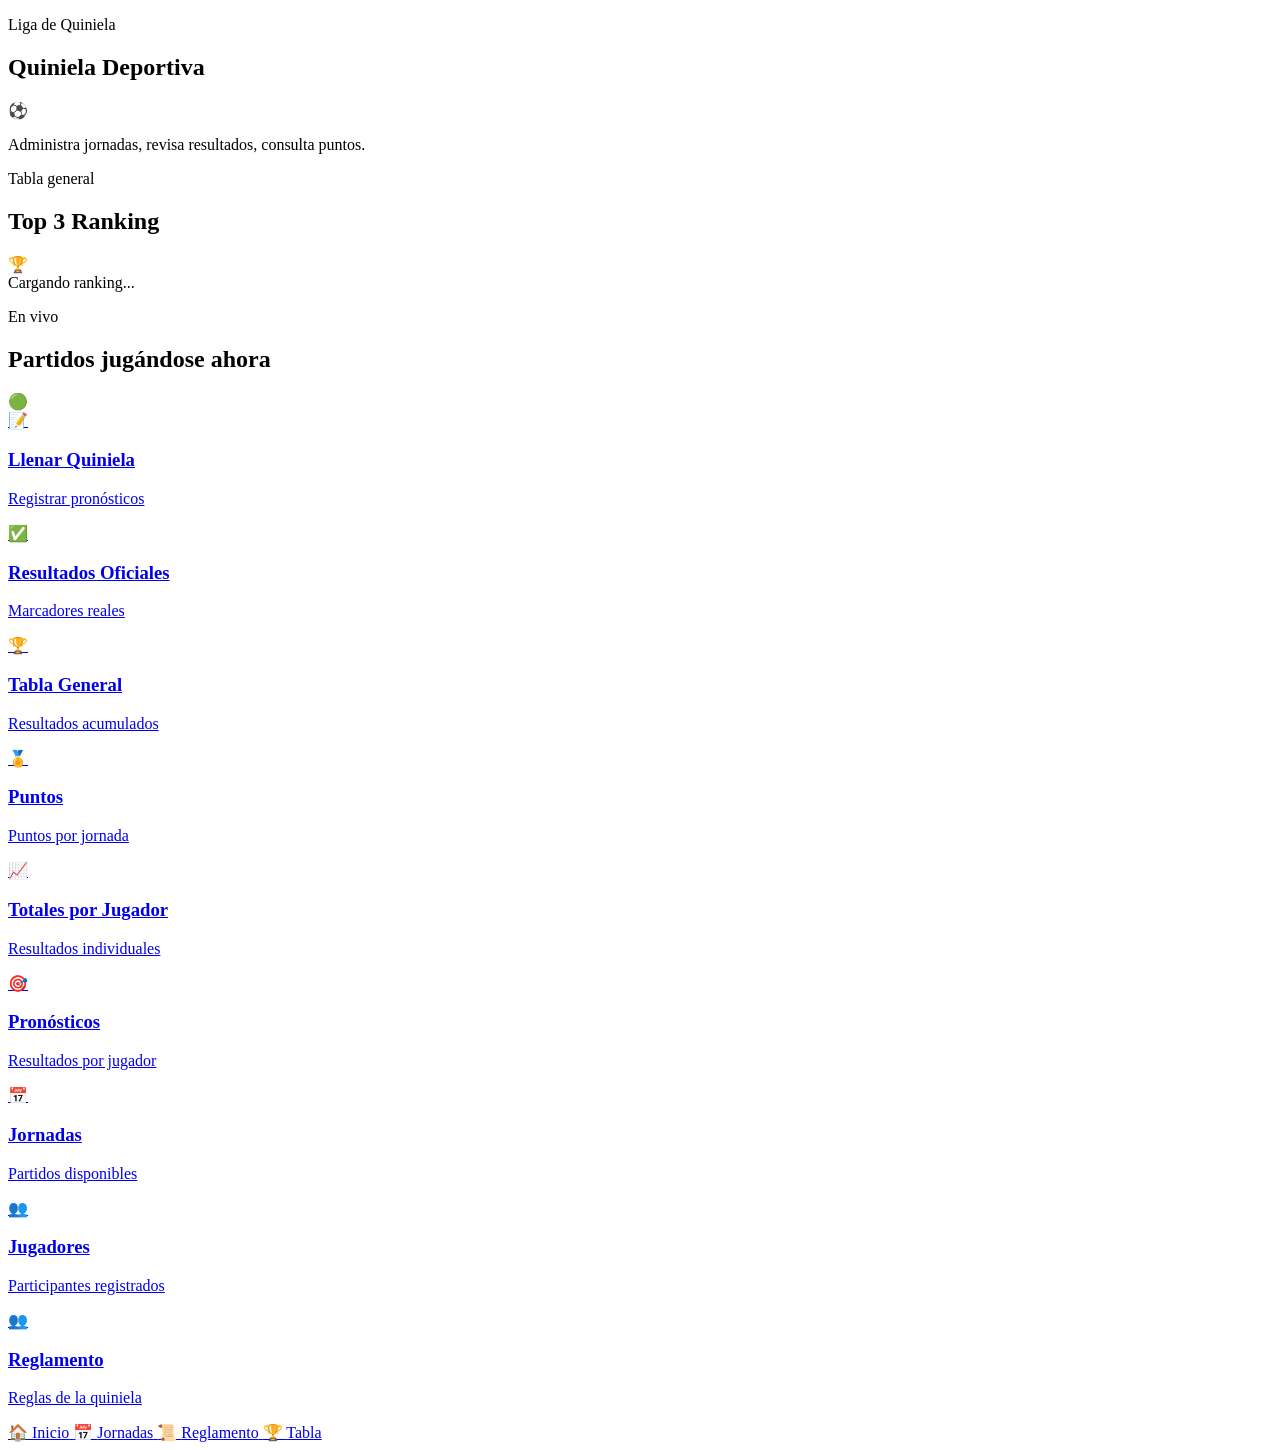
==== public/index.html @ 251a07fa "first commit quiniela mundialista" ====
<!DOCTYPE html>
<html lang="es">
<head>
  <meta charset="UTF-8" />
  <meta name="viewport" content="width=device-width, initial-scale=1.0" />

  <title>Quiniela Deportiva</title>

  <link rel="stylesheet" href="css/styles.css" />
</head>

<body class="app-body">

  <main class="mobile-shell">

    <section class="hero-card">
      <div class="hero-top">
        <div>
          <p class="eyebrow">Liga de Quiniela</p>
          <h1>Quiniela Deportiva</h1>
        </div>

        <div class="app-logo">⚽</div>
      </div>

      <p class="hero-text">
        Administra jornadas, revisa resultados, consulta puntos.
      </p>
    </section>    
    <section class="quick-actions">

    <section class="home-rotator">
  <section id="rankingCard" class="ranking-card rotator-panel active">
    <div class="ranking-header">
      <div>
        <p class="eyebrow">Tabla general</p>
        <h2>Top 3 Ranking</h2>
      </div>
      <div class="ranking-icon">🏆</div>
    </div>

    <div id="topRankingContainer">
      Cargando ranking...
    </div>
  </section>

  <section id="liveMatchesCard" class="live-card rotator-panel">
    <div class="live-header">
      <div>
        <p class="eyebrow">En vivo</p>
        <h2>Partidos jugándose ahora</h2>
      </div>
      <div class="live-icon">🟢</div>
    </div>

    <div id="liveMatchesContainer"></div>
  </section>
</section>





      <a class="action-card primary" href="llenar_jornada_user.html">
        <span class="icon">📝</span>

        <div>
          <h3>Llenar Quiniela</h3>
          <p>Registrar pronósticos</p>
        </div>
      </a>

      <a class="action-card" href="ver-resultados-oficiales.html">
        <span class="icon">✅</span>

        <div>
          <h3>Resultados Oficiales</h3>
          <p>Marcadores reales</p>
        </div>
      </a>

      <a class="action-card" href="resultados-totales.html">
        <span class="icon">🏆</span>

        <div>
          <h3>Tabla General</h3>
          <p>Resultados acumulados</p>
        </div>
      </a>      

      <a class="action-card" href="verResultados_puntos.html">
        <span class="icon">🏅</span>

        <div>
          <h3>Puntos</h3>
          <p>Puntos por jornada</p>
        </div>
      </a>

      <a class="action-card" href="ver_resultados_totales_de_jugadores.html">
        <span class="icon">📈</span>

        <div>
          <h3>Totales por Jugador</h3>
          <p>Resultados individuales</p>
        </div>
      </a>
      
      <a class="action-card" href="verResultados.html">
        <span class="icon">🎯</span>

        <div>
          <h3>Pronósticos</h3>
          <p>Resultados por jugador</p>
        </div>
      </a>

      <a class="action-card" href="ver_jornadas.html">
        <span class="icon">📅</span>

        <div>
          <h3>Jornadas</h3>
          <p>Partidos disponibles</p>
        </div>
      </a>

      <a class="action-card" href="ver_jugadores.html">
        <span class="icon">👥</span>

        <div>
          <h3>Jugadores</h3>
          <p>Participantes registrados</p>
        </div>
      </a>      

      <a class="action-card" href="reglamento_quiniela.html">
        <span class="icon">👥</span>

        <div>
          <h3>Reglamento</h3>
          <p>Reglas de la quiniela</p>
        </div>
      </a>      


    </section>

  </main>

  <nav class="bottom-nav">
  <a href="index.html" class="active">
    🏠
    <span>Inicio</span>
  </a>

  <a href="ver_jornadas.html">
    📅
    <span>Jornadas</span>
  </a>

  <a href="reglamento_quiniela.html">
    📜
    <span>Reglamento</span>
  </a>

  <a href="resultados-totales.html">
    🏆
    <span>Tabla</span>
  </a>
</nav>

  <script src="js/index-live.js"></script>
  <script src="js/index-ranking.js"></script>

</body>
</html>
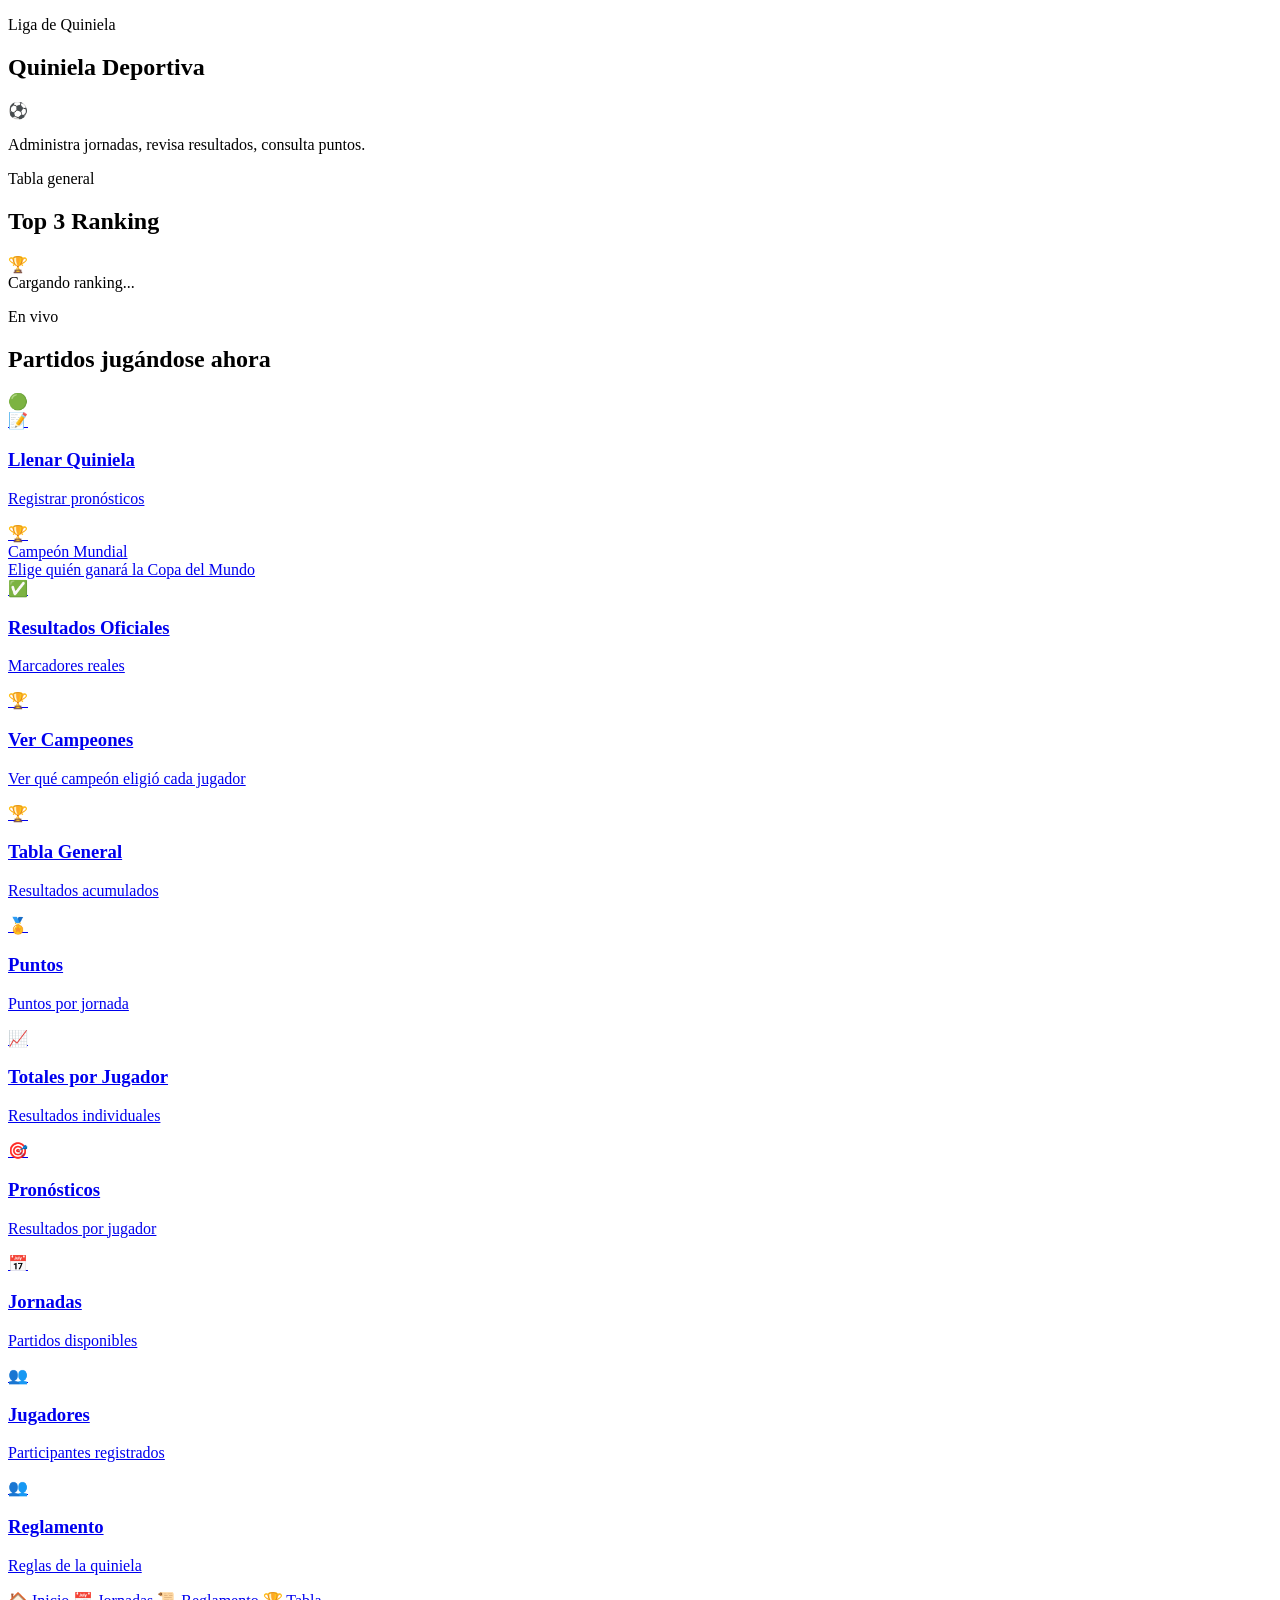
==== commit 17a0ad52: "adding campeon mundial and jornada1" ====
--- a/public/index.html
+++ b/public/index.html
@@ -70,14 +70,27 @@
         </div>
       </a>
 
+      <a href="/pronostico-campeon.html" class="menu-card">
+        <div class="menu-icon">🏆</div>
+        <div class="menu-title">Campeón Mundial</div>
+        <div class="menu-description">Elige quién ganará la Copa del Mundo</div>
+      </a>
+
       <a class="action-card" href="ver-resultados-oficiales.html">
         <span class="icon">✅</span>
-
         <div>
           <h3>Resultados Oficiales</h3>
           <p>Marcadores reales</p>
         </div>
       </a>
+
+      <a class="action-card" href="ver-pronosticos-campeon.html">
+        <span class="icon">🏆</span>
+        <div>
+          <h3>Ver Campeones</h3>
+          <p>Ver qué campeón eligió cada jugador</p>      
+        </div>
+      </a>      
 
       <a class="action-card" href="resultados-totales.html">
         <span class="icon">🏆</span>
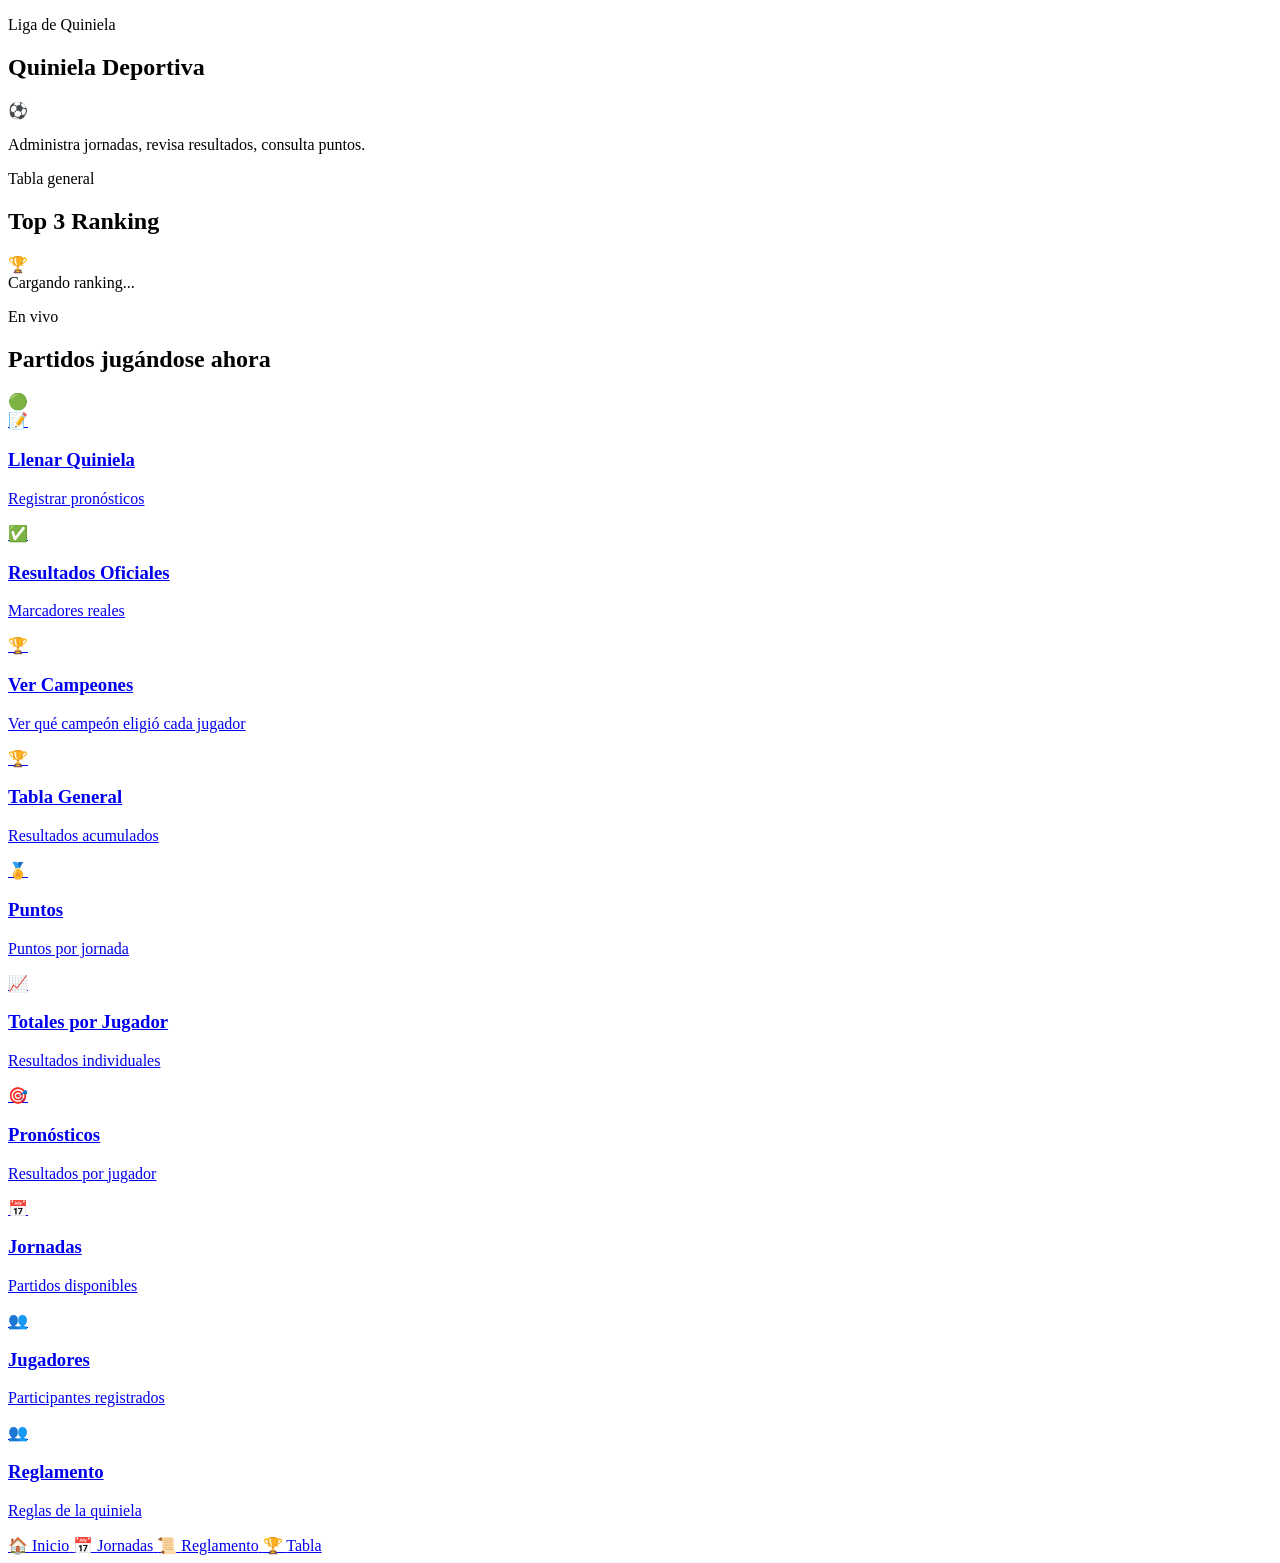
==== commit a5434169: "fixing cmapeon mundial?" ====
--- a/public/index.html
+++ b/public/index.html
@@ -69,13 +69,7 @@
           <p>Registrar pronósticos</p>
         </div>
       </a>
-
-      <a href="/pronostico-campeon.html" class="menu-card">
-        <div class="menu-icon">🏆</div>
-        <div class="menu-title">Campeón Mundial</div>
-        <div class="menu-description">Elige quién ganará la Copa del Mundo</div>
-      </a>
-
+            
       <a class="action-card" href="ver-resultados-oficiales.html">
         <span class="icon">✅</span>
         <div>
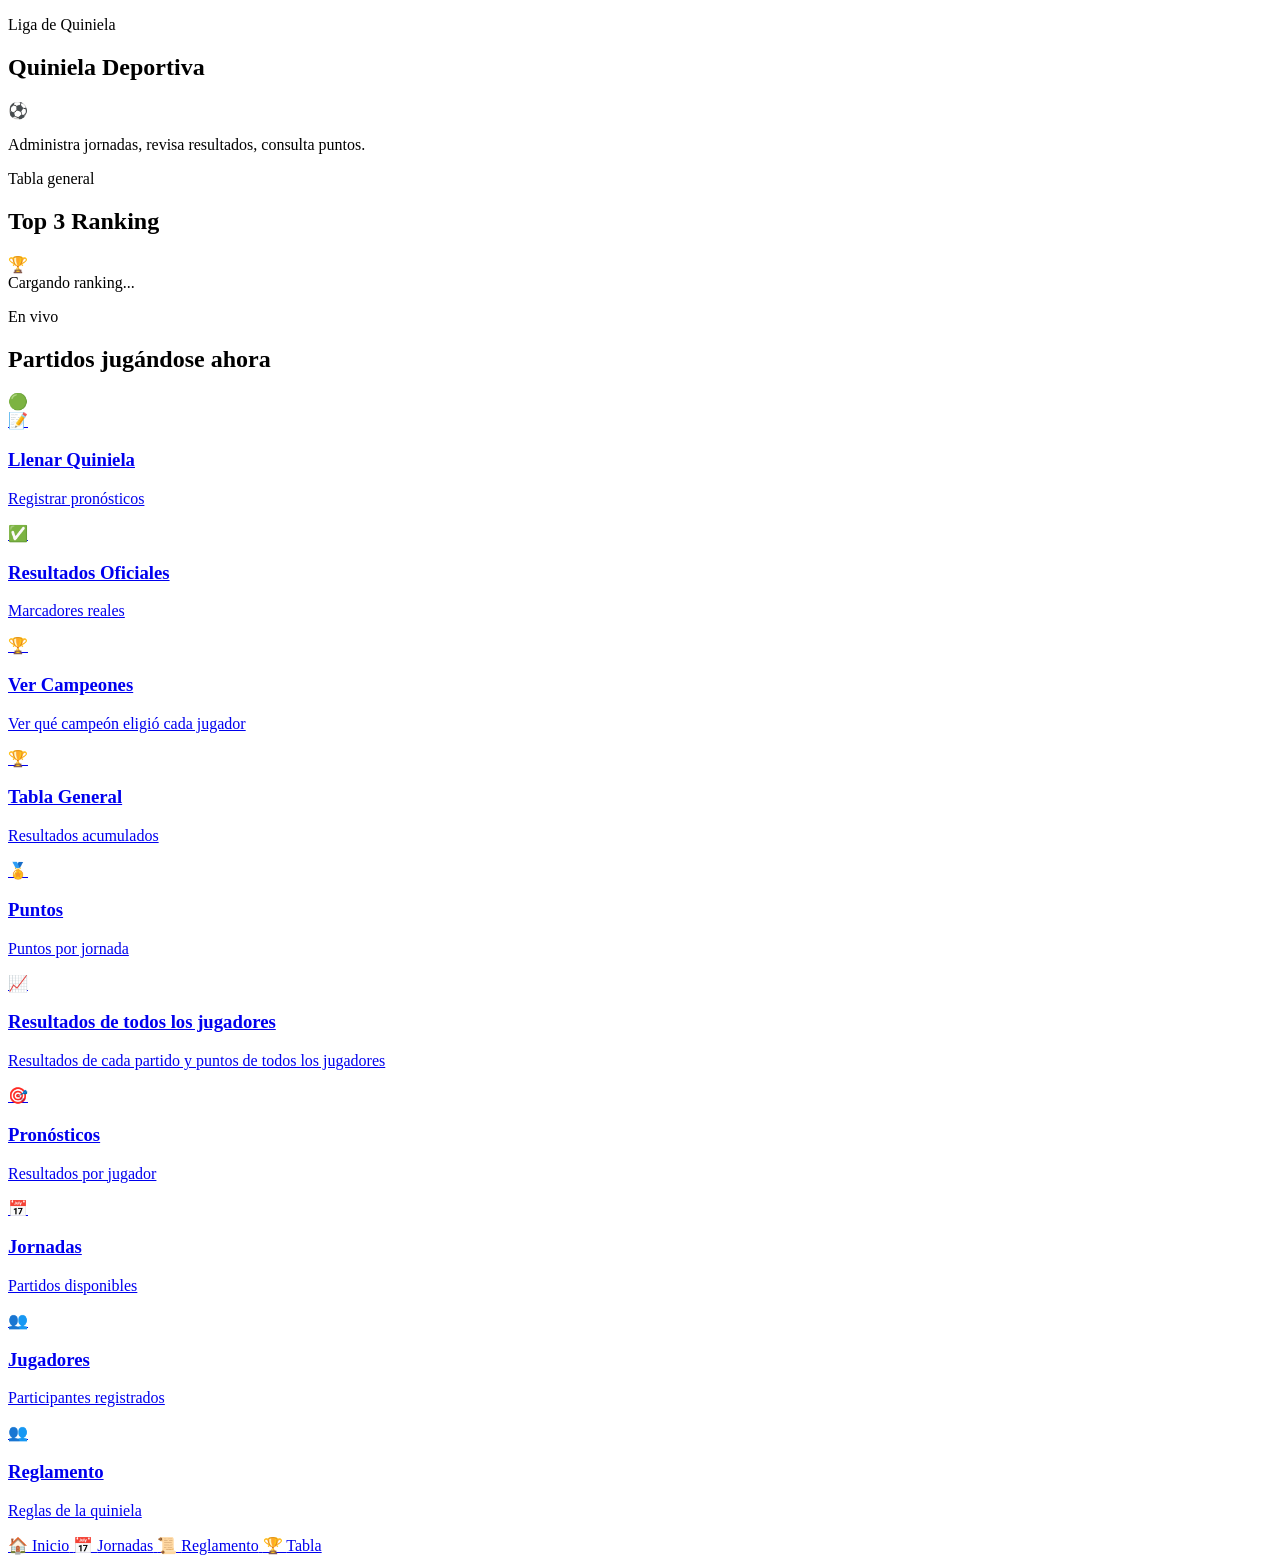
==== commit 1e40c126: "refresh ver pronosticos todos jugadores 2" ====
--- a/public/index.html
+++ b/public/index.html
@@ -108,8 +108,8 @@
         <span class="icon">📈</span>
 
         <div>
-          <h3>Totales por Jugador</h3>
-          <p>Resultados individuales</p>
+          <h3>Resultados de todos los jugadores</h3>
+          <p>Resultados de cada partido y puntos de todos los jugadores</p>
         </div>
       </a>
       
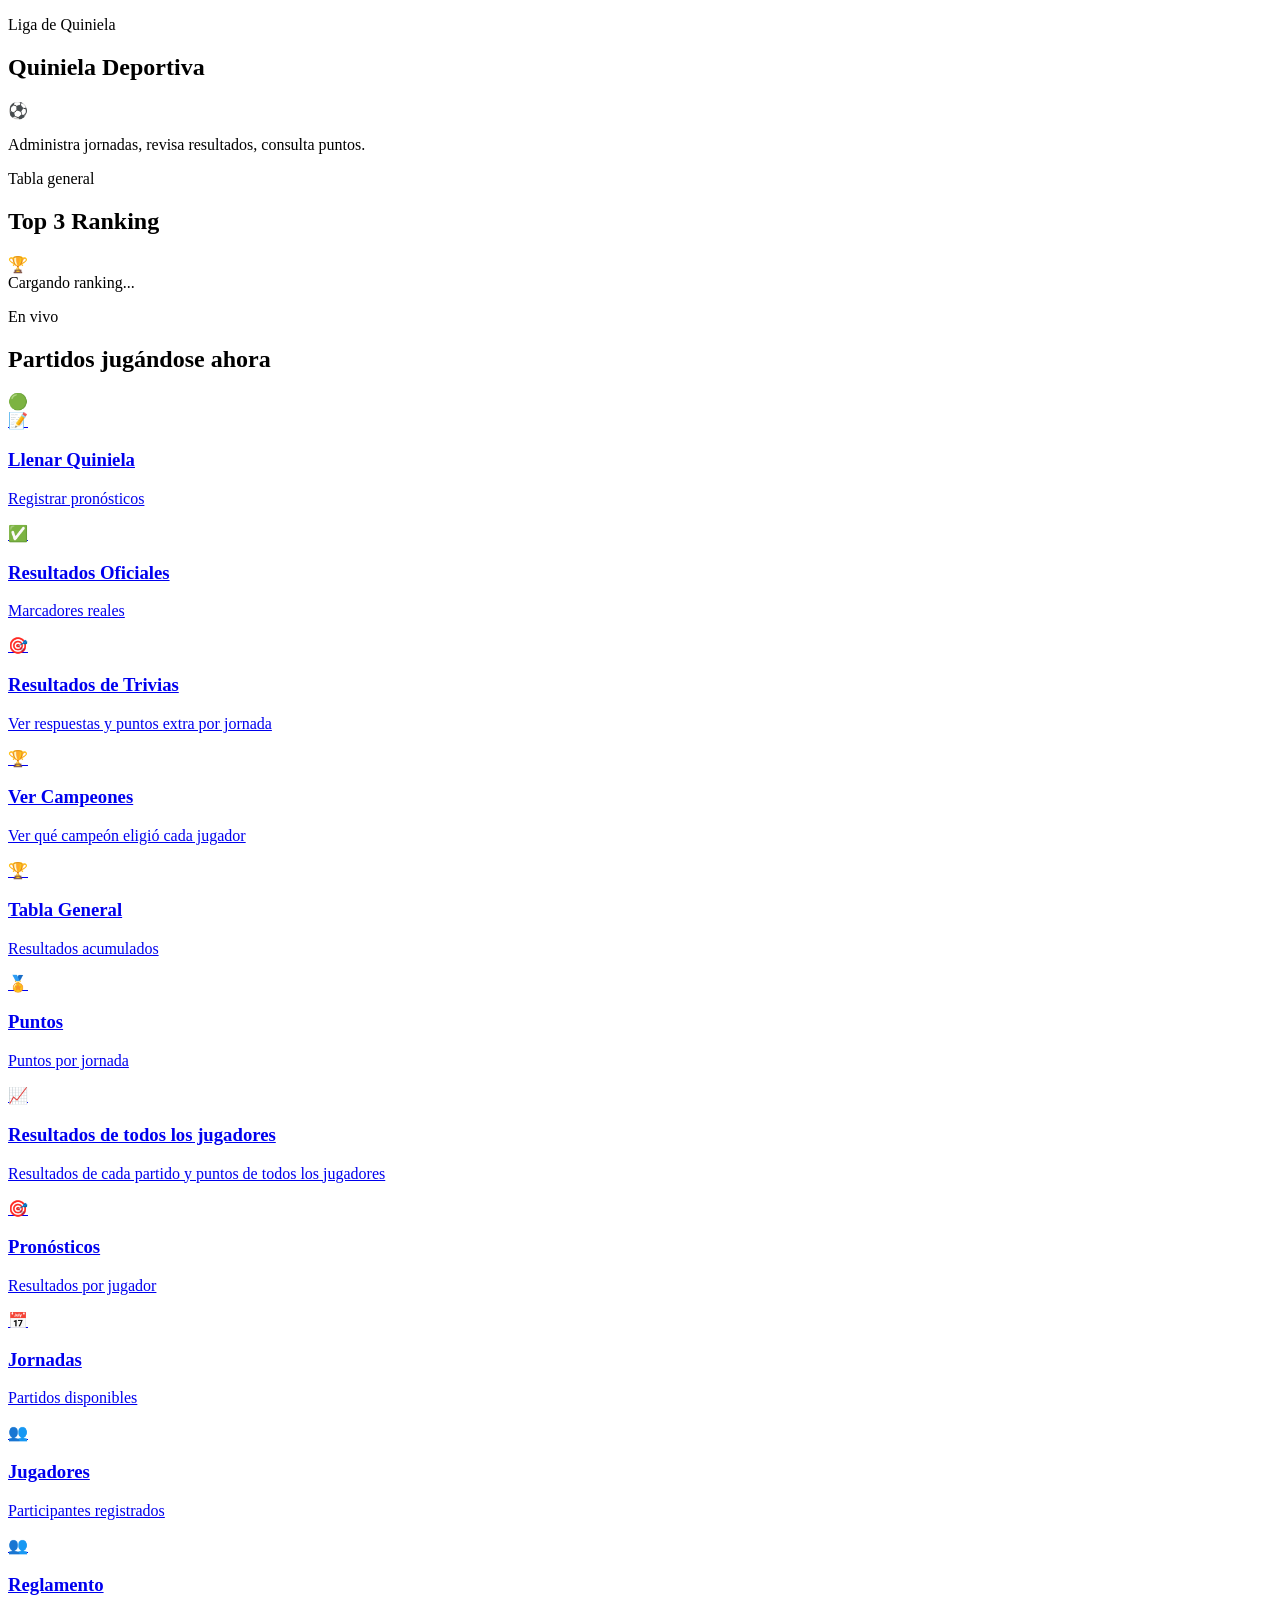
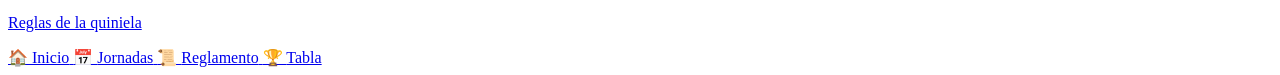
==== commit e698d9f8: "adding trivias" ====
--- a/public/index.html
+++ b/public/index.html
@@ -69,7 +69,15 @@
           <p>Registrar pronósticos</p>
         </div>
       </a>
-            
+
+      <a id="llenarTriviaCard" href="llenar_trivia.html" class="menu-card"  style="display:none">
+  <div class="menu-icon">🎯</div>
+  <div>
+    <h3>Llenar Trivia</h3>
+    <p>Responde preguntas extra y gana puntos adicionales.</p>
+  </div>
+</a>
+
       <a class="action-card" href="ver-resultados-oficiales.html">
         <span class="icon">✅</span>
         <div>
@@ -77,6 +85,15 @@
           <p>Marcadores reales</p>
         </div>
       </a>
+
+            <a class="action-card" href="ver_resultados_trivias.html">
+        <span class="icon">🎯</span>
+        <div>
+          <h3>Resultados de Trivias</h3>
+          <p>Ver respuestas y puntos extra por jornada</p>
+        </div>
+      </a>
+
 
       <a class="action-card" href="ver-pronosticos-campeon.html">
         <span class="icon">🏆</span>
@@ -178,6 +195,24 @@
 
   <script src="js/index-live.js"></script>
   <script src="js/index-ranking.js"></script>
+  <script>
+  document.addEventListener('DOMContentLoaded', async () => {
+    const card = document.getElementById('llenarTriviaCard');
+    if (!card) return;
+
+    try {
+      const res = await fetch('/api/trivias/activas');
+      const trivias = await res.json();
+
+      if (Array.isArray(trivias) && trivias.length > 0) {
+        card.style.display = 'flex';
+      }
+    } catch (error) {
+      console.error('Error revisando trivias activas:', error);
+    }
+  });
+</script>
+
 
 </body>
 </html>
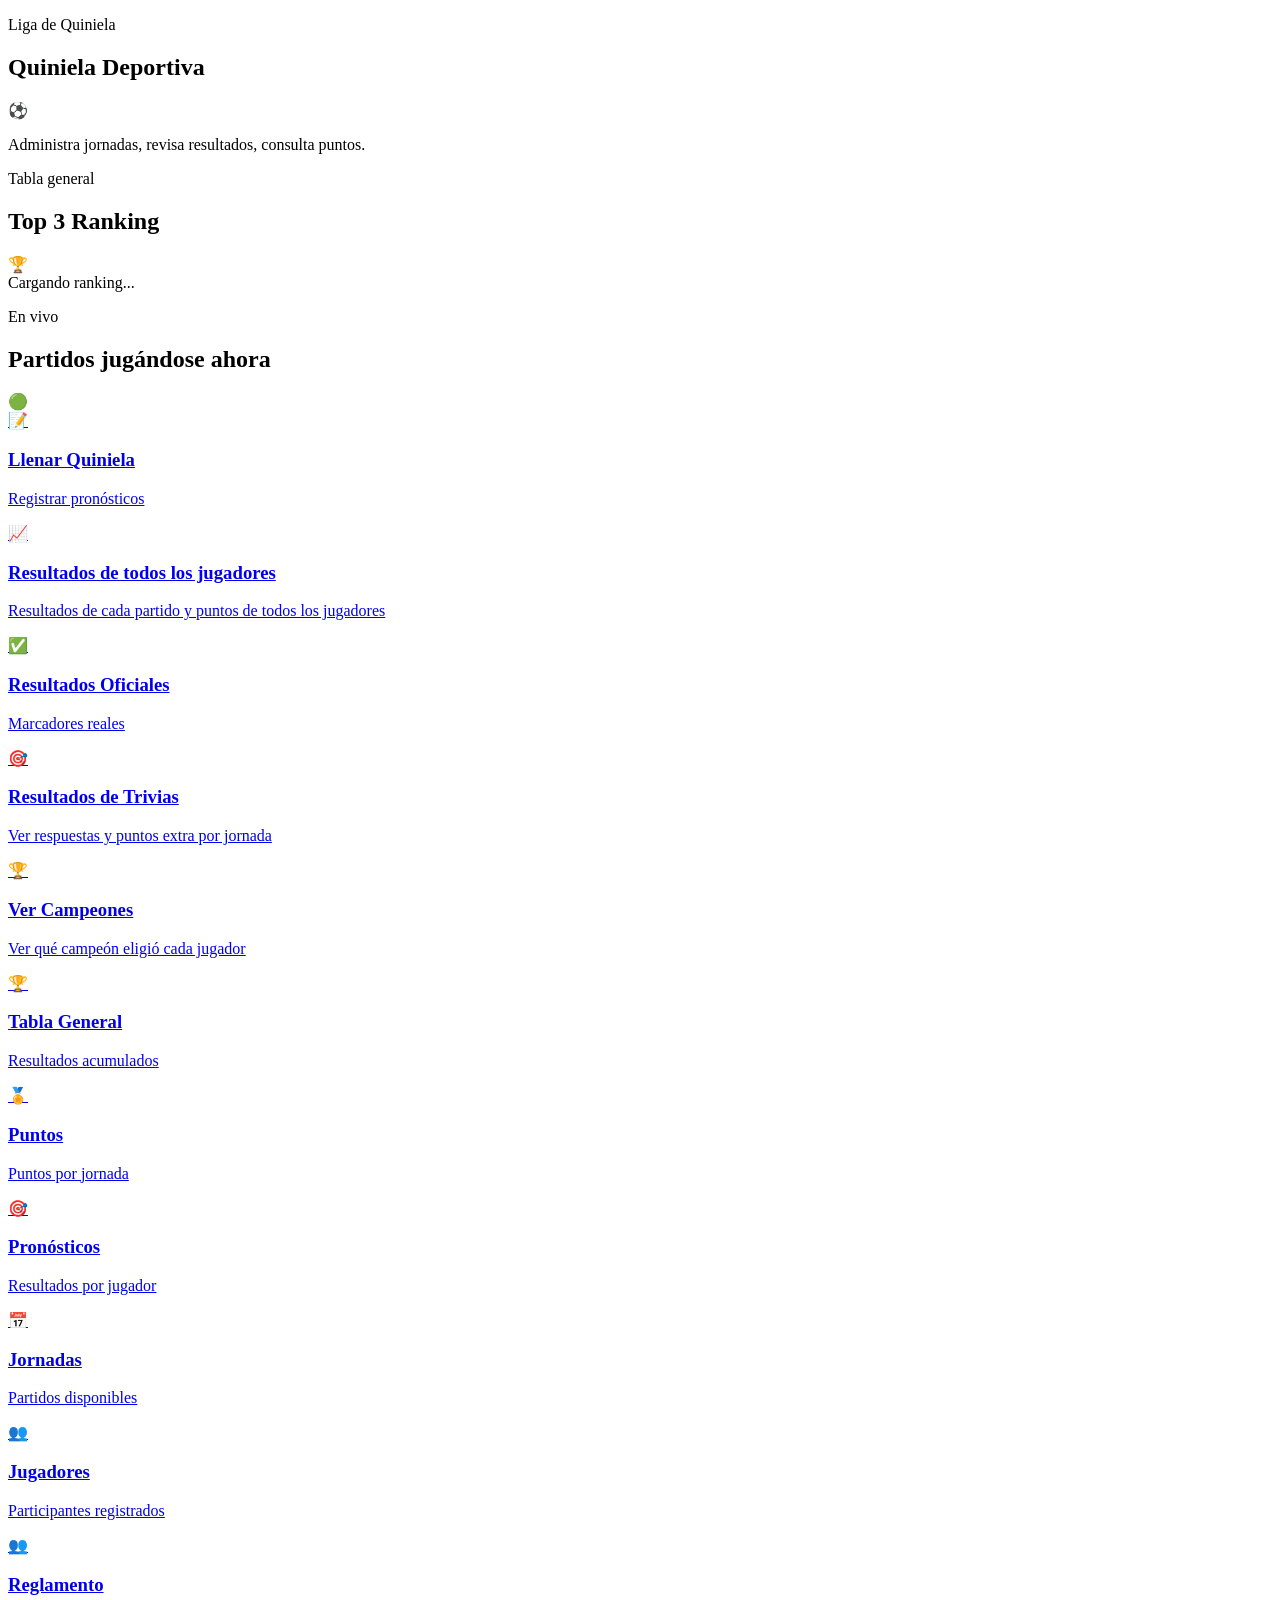
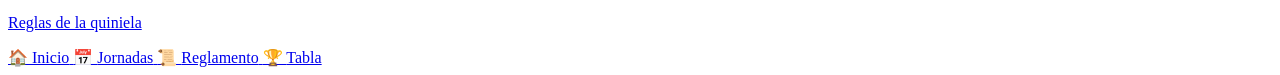
==== commit e83bab87: "adding fix" ====
--- a/public/index.html
+++ b/public/index.html
@@ -78,6 +78,16 @@
   </div>
 </a>
 
+<a class="action-card" href="ver_resultados_totales_de_jugadores.html">
+        <span class="icon">📈</span>
+
+        <div>
+          <h3>Resultados de todos los jugadores</h3>
+          <p>Resultados de cada partido y puntos de todos los jugadores</p>
+        </div>
+      </a>
+      
+
       <a class="action-card" href="ver-resultados-oficiales.html">
         <span class="icon">✅</span>
         <div>
@@ -121,14 +131,7 @@
         </div>
       </a>
 
-      <a class="action-card" href="ver_resultados_totales_de_jugadores.html">
-        <span class="icon">📈</span>
-
-        <div>
-          <h3>Resultados de todos los jugadores</h3>
-          <p>Resultados de cada partido y puntos de todos los jugadores</p>
-        </div>
-      </a>
+      
       
       <a class="action-card" href="verResultados.html">
         <span class="icon">🎯</span>
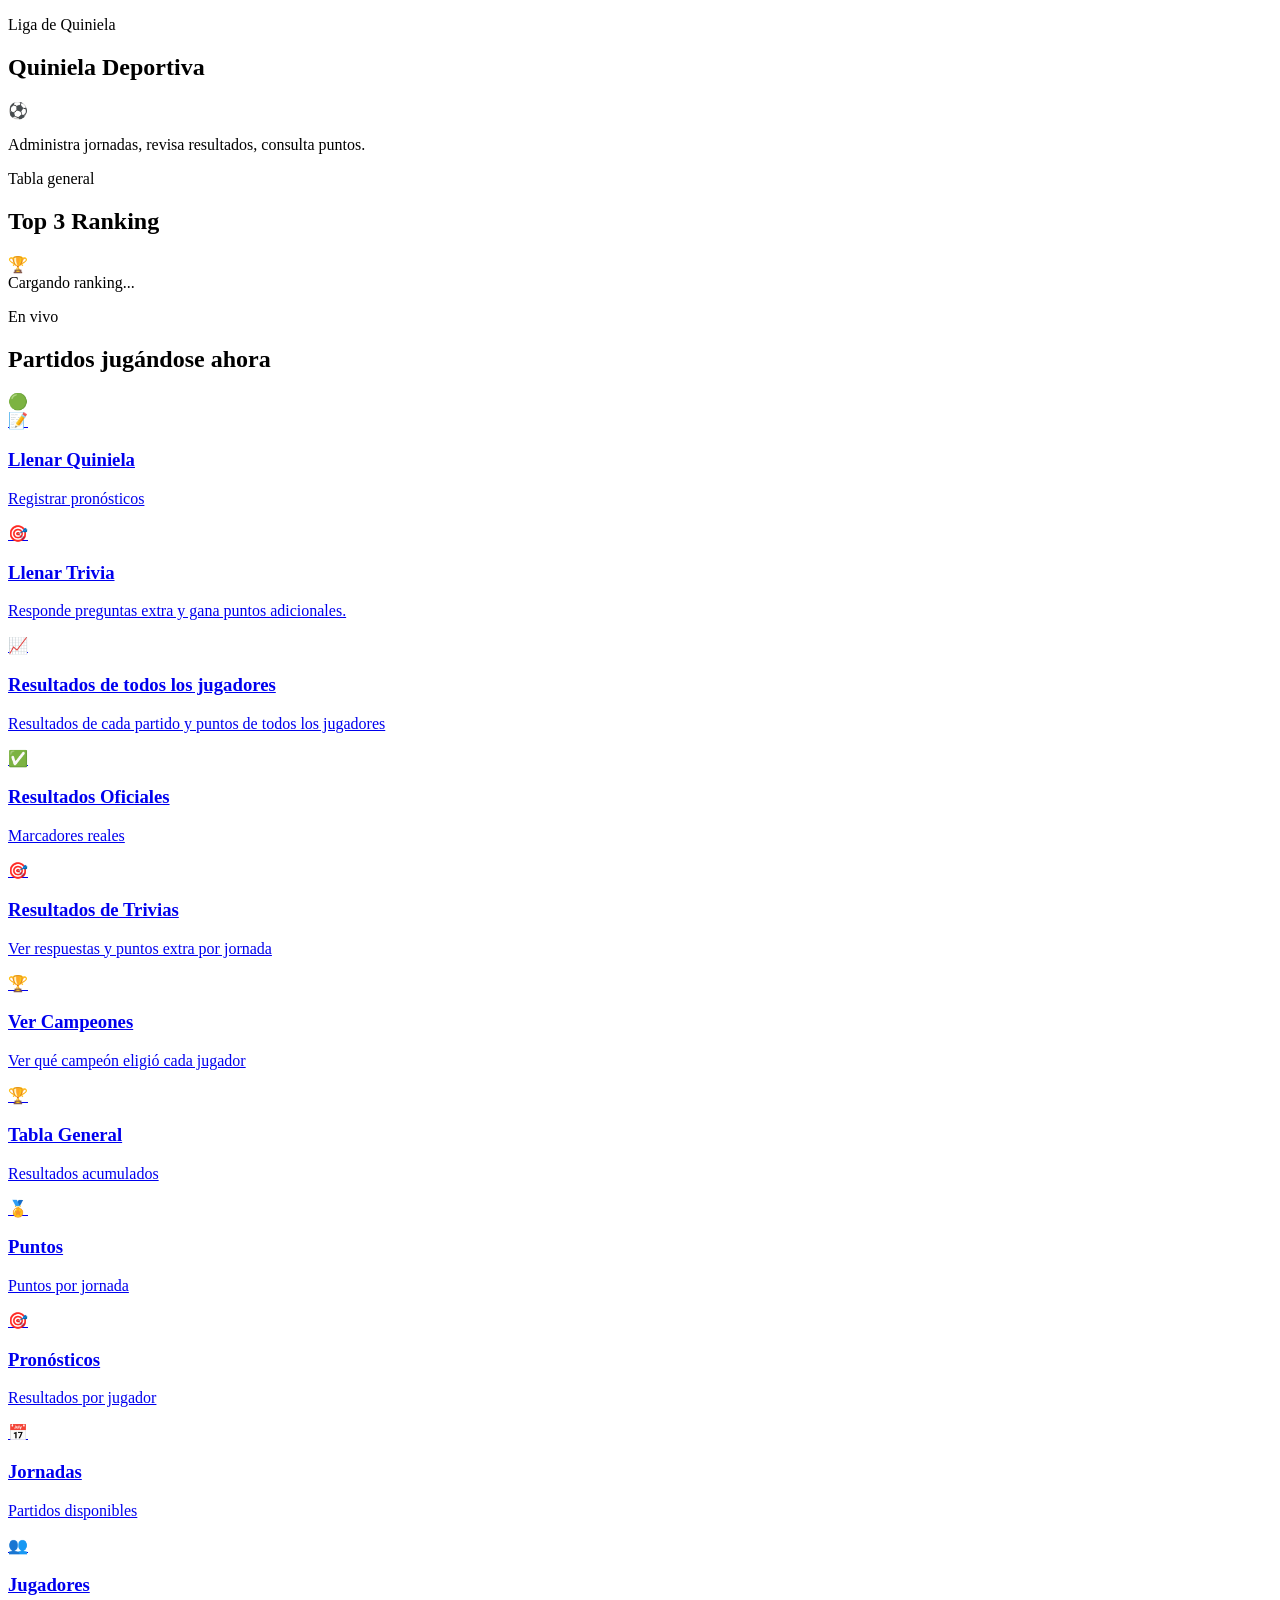
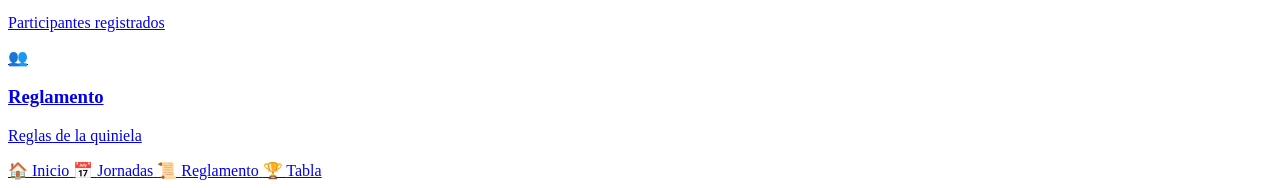
==== commit dfc0b051: "fixing securrity issues" ====
--- a/public/index.html
+++ b/public/index.html
@@ -70,13 +70,14 @@
         </div>
       </a>
 
-      <a id="llenarTriviaCard" href="llenar_trivia.html" class="menu-card"  style="display:none">
-  <div class="menu-icon">🎯</div>
-  <div>
-    <h3>Llenar Trivia</h3>
-    <p>Responde preguntas extra y gana puntos adicionales.</p>
-  </div>
-</a>
+      <a id="llenarTriviaCard" class="action-card trivia-action-card" href="llenar_trivia.html">
+        <span class="icon">🎯</span>
+
+        <div>
+          <h3>Llenar Trivia</h3>
+          <p>Responde preguntas extra y gana puntos adicionales.</p>
+        </div>
+      </a>
 
 <a class="action-card" href="ver_resultados_totales_de_jugadores.html">
         <span class="icon">📈</span>
@@ -198,24 +199,5 @@
 
   <script src="js/index-live.js"></script>
   <script src="js/index-ranking.js"></script>
-  <script>
-  document.addEventListener('DOMContentLoaded', async () => {
-    const card = document.getElementById('llenarTriviaCard');
-    if (!card) return;
-
-    try {
-      const res = await fetch('/api/trivias/activas');
-      const trivias = await res.json();
-
-      if (Array.isArray(trivias) && trivias.length > 0) {
-        card.style.display = 'flex';
-      }
-    } catch (error) {
-      console.error('Error revisando trivias activas:', error);
-    }
-  });
-</script>
-
-
 </body>
-</html>+</html>
